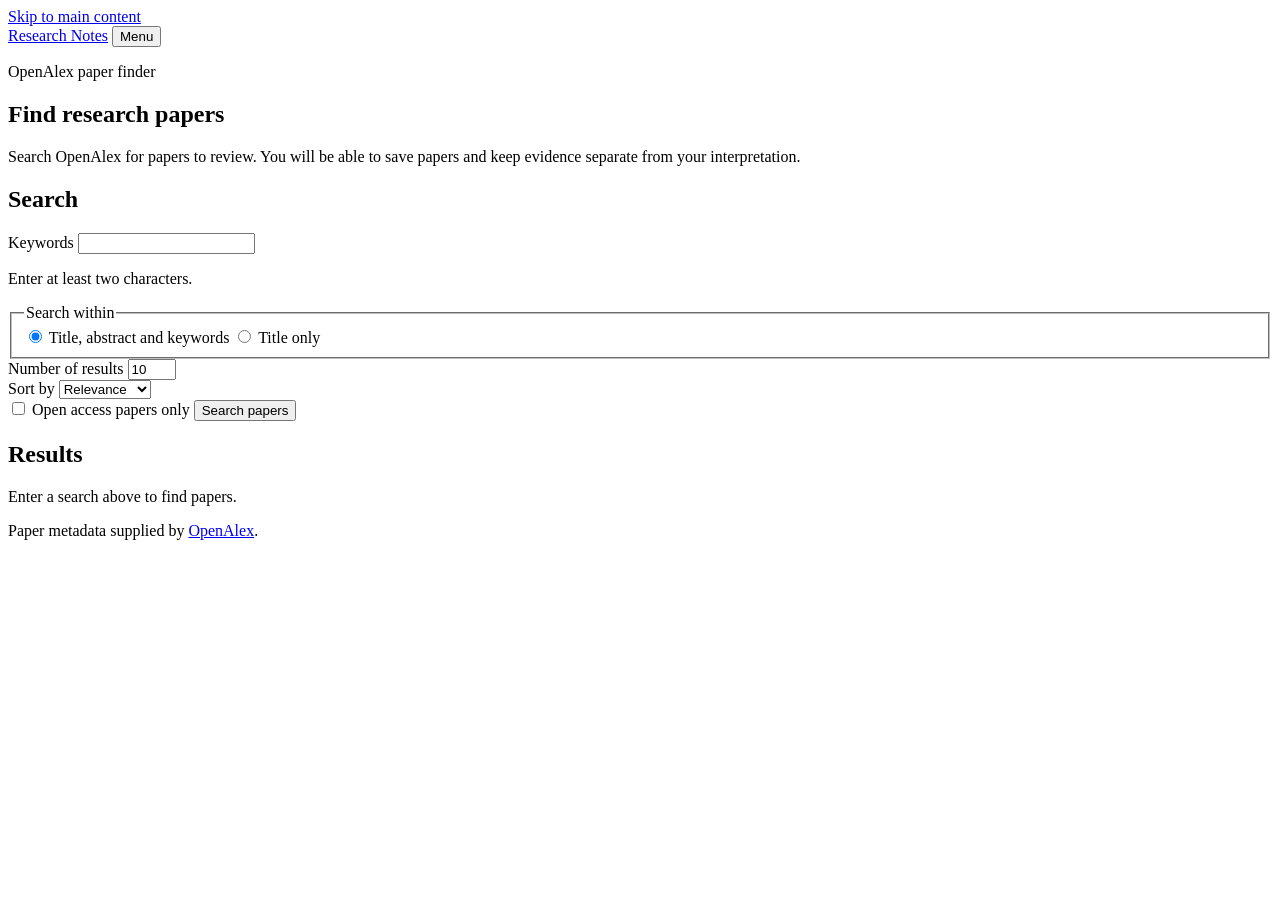
==== index.html @ a3c90d76 "Add semantic search page structure" ====
<!doctype html>
<html lang="en">
<head>
  <meta charset="utf-8">
  <meta name="viewport" content="width=device-width, initial-scale=1">
  <title>Search papers | Research Notes</title>
  <link rel="stylesheet" href="styles.css">
  <script type="module" src="js/search.js"></script>
</head>
<body>
  <a class="skip-link" href="#main-content">Skip to main content</a>

  <header class="site-header">
    <div class="header-inner">
      <a class="site-name" href="index.html">Research Notes</a>

      <button
        id="menu-toggle"
        class="menu-toggle"
        type="button"
        aria-expanded="false"
        aria-controls="site-nav">
        Menu
      </button>

      <nav id="site-nav" class="site-nav" aria-label="Main navigation" hidden>
        <ul>
          <li><a href="index.html" aria-current="page">Search</a></li>
        </ul>
      </nav>
    </div>
  </header>

  <main id="main-content">
    <section class="intro" aria-labelledby="page-heading">
      <p class="eyebrow">OpenAlex paper finder</p>
      <h1 id="page-heading">Find research papers</h1>
      <p>
        Search OpenAlex for papers to review. You will be able to save papers and
        keep evidence separate from your interpretation.
      </p>
    </section>

    <section class="search-panel" aria-labelledby="search-heading">
      <h2 id="search-heading">Search</h2>

      <form id="search-form" novalidate>
        <div class="field">
          <label for="query">Keywords</label>
          <input
            id="query"
            name="query"
            type="search"
            required
            minlength="2"
            maxlength="120"
            autocomplete="off"
            aria-describedby="query-hint query-error">
          <p id="query-hint" class="hint">Enter at least two characters.</p>
          <p id="query-error" class="form-error" hidden></p>
        </div>

        <fieldset>
          <legend>Search within</legend>
          <div class="choice-list">
            <label>
              <input type="radio" name="scope" value="title_abstract_keywords" checked>
              Title, abstract and keywords
            </label>
            <label>
              <input type="radio" name="scope" value="title">
              Title only
            </label>
          </div>
        </fieldset>

        <div class="search-grid">
          <div class="field">
            <label for="result-count">Number of results</label>
            <input
              id="result-count"
              name="resultCount"
              type="number"
              min="5"
              max="25"
              step="5"
              value="10">
          </div>

          <div class="field">
            <label for="sort">Sort by</label>
            <select id="sort" name="sort">
              <option value="relevance_score:desc">Relevance</option>
              <option value="publication_date:desc">Newest first</option>
              <option value="cited_by_count:desc">Most cited</option>
            </select>
          </div>
        </div>

        <label class="checkbox-row">
          <input id="open-access" name="openAccess" type="checkbox">
          Open access papers only
        </label>

        <button id="search-button" class="primary-button" type="submit">
          Search papers
        </button>
      </form>
    </section>

    <section class="results-section" aria-labelledby="results-heading">
      <div class="results-heading-row">
        <h2 id="results-heading">Results</h2>
        <p id="result-count-text"></p>
      </div>

      <p id="search-status" class="status" role="status" aria-live="polite">
        Enter a search above to find papers.
      </p>

      <ul id="results-list" class="results-list" aria-label="Search results"></ul>
    </section>
  </main>

  <footer class="site-footer">
    <p>
      Paper metadata supplied by
      <a href="https://openalex.org/">OpenAlex</a>.
    </p>
  </footer>
</body>
</html>
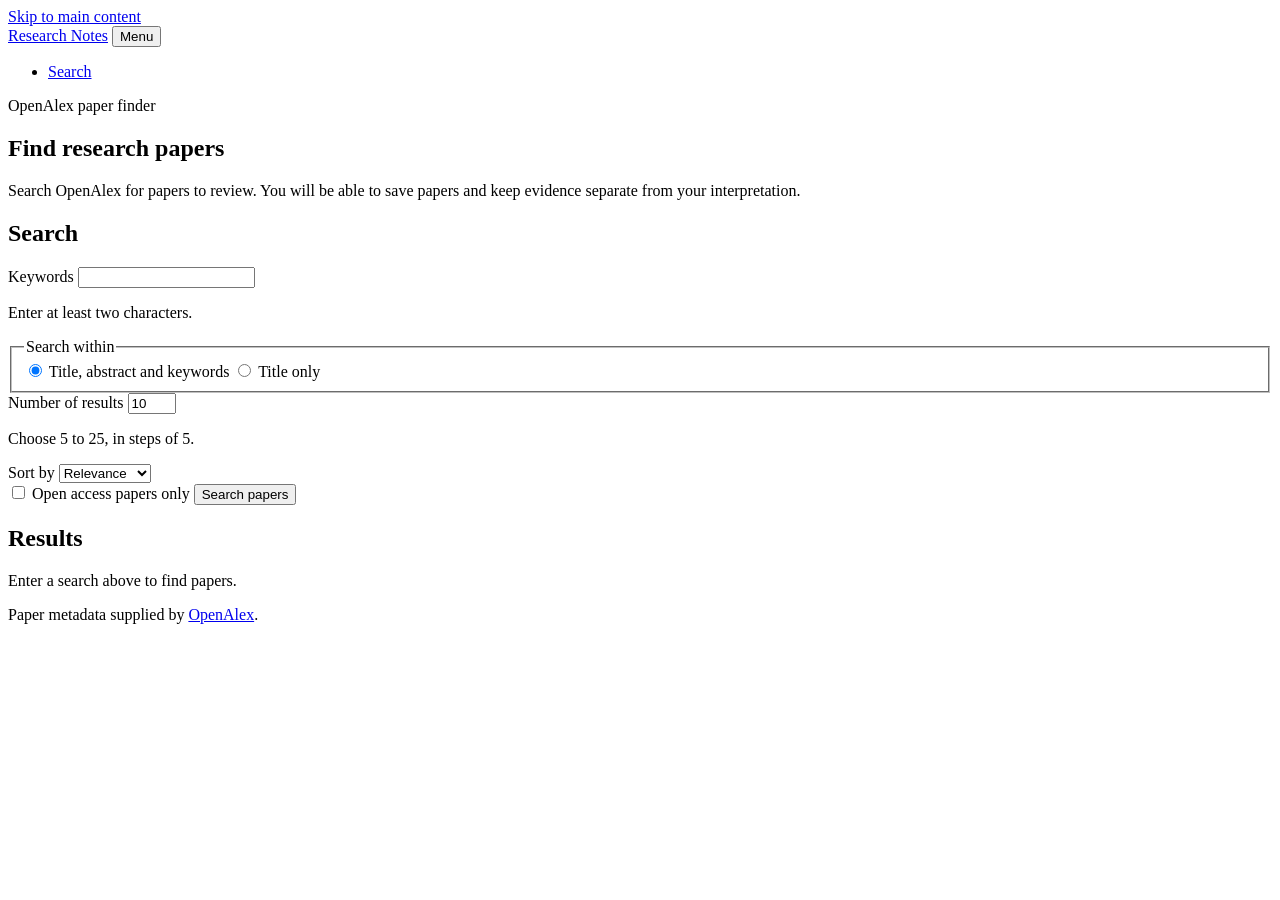
==== commit 8969c0da: "Improve search form validation markup" ====
--- a/index.html
+++ b/index.html
@@ -23,7 +23,7 @@
         Menu
       </button>
 
-      <nav id="site-nav" class="site-nav" aria-label="Main navigation" hidden>
+      <nav id="site-nav" class="site-nav" aria-label="Main navigation">
         <ul>
           <li><a href="index.html" aria-current="page">Search</a></li>
         </ul>
@@ -84,7 +84,10 @@
               min="5"
               max="25"
               step="5"
-              value="10">
+              value="10"
+              aria-describedby="result-count-hint result-count-error">
+            <p id="result-count-hint" class="hint">Choose 5 to 25, in steps of 5.</p>
+            <p id="result-count-error" class="form-error" hidden></p>
           </div>
 
           <div class="field">
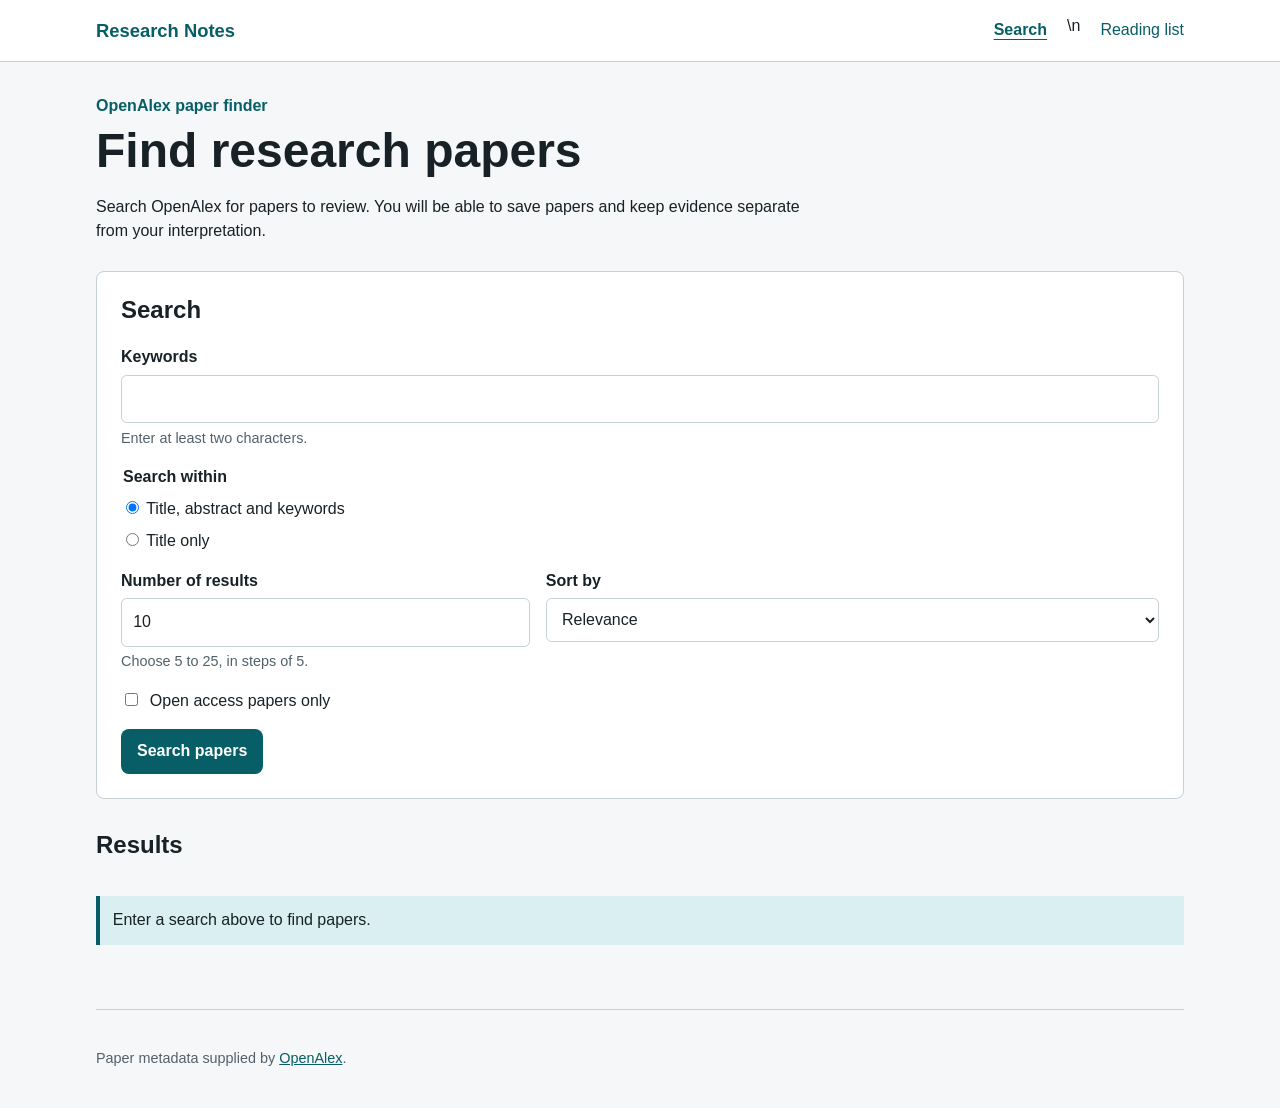
==== commit 62239732: "Add reading list to search navigation" ====
--- a/index.html
+++ b/index.html
@@ -25,7 +25,7 @@
 
       <nav id="site-nav" class="site-nav" aria-label="Main navigation">
         <ul>
-          <li><a href="index.html" aria-current="page">Search</a></li>
+          <li><a href="index.html" aria-current="page">Search</a></li>\n          <li><a href="reading-list.html">Reading list</a></li>
         </ul>
       </nav>
     </div>
--- a/styles.css
+++ b/styles.css
@@ -0,0 +1,91 @@
+:root {
+  --colour-bg: #f5f7f8; --colour-surface: #ffffff; --colour-text: #182126;
+  --colour-muted: #53616a; --colour-border: #c6d0d5; --colour-primary: #075e66;
+  --colour-primary-dark: #04474d; --colour-accent: #d9eff1; --colour-error: #a11a1a;
+  --colour-focus: #ffbf47; --radius: 0.5rem; --content-width: 68rem;
+  font-family: Arial, Helvetica, sans-serif; color: var(--colour-text); background: var(--colour-bg);
+}
+* { box-sizing: border-box; }
+body { margin: 0; line-height: 1.5; }
+a { color: var(--colour-primary); }
+a:hover { color: var(--colour-primary-dark); }
+a:focus-visible, button:focus-visible, input:focus-visible, select:focus-visible, textarea:focus-visible {
+  outline: 3px solid var(--colour-focus); outline-offset: 3px;
+}
+.skip-link {
+  position: absolute; left: 0.75rem; top: -5rem; z-index: 10;
+  padding: 0.65rem 0.9rem; background: var(--colour-text); color: #fff;
+}
+.skip-link:focus { top: 0.75rem; }
+.site-header { background: var(--colour-surface); border-bottom: 1px solid var(--colour-border); }
+.header-inner, main, .site-footer { width: min(100% - 2rem, var(--content-width)); margin-inline: auto; }
+.header-inner { position: relative; padding-block: 0.9rem; }
+.site-name { display: inline-block; font-size: 1.15rem; font-weight: 700; text-decoration: none; }
+.menu-toggle {
+  float: right; padding: 0.5rem 0.75rem; border: 1px solid var(--colour-border);
+  border-radius: var(--radius); background: var(--colour-surface); color: var(--colour-text);
+  font: inherit; cursor: pointer;
+}
+.site-nav { display: none; clear: both; padding-top: 0.75rem; }
+.site-nav.is-open { display: block; }
+.site-nav ul { margin: 0; padding: 0; list-style: none; }
+.site-nav a { display: block; padding: 0.6rem 0; text-decoration: none; }
+.site-nav a[aria-current="page"] { font-weight: 700; text-decoration: underline; text-underline-offset: 0.25rem; }
+main { padding-block: 2rem 3rem; }
+.intro { max-width: 46rem; margin-bottom: 1.75rem; }
+.eyebrow { margin: 0 0 0.25rem; color: var(--colour-primary); font-weight: 700; }
+h1, h2, h3 { line-height: 1.2; }
+h1 { margin: 0; font-size: clamp(2rem, 7vw, 3rem); }
+h2 { margin-top: 0; }
+.search-panel, .result-card { background: var(--colour-surface); border: 1px solid var(--colour-border); border-radius: var(--radius); }
+.search-panel { padding: 1rem; }
+.field { margin-bottom: 1rem; }
+label, legend { font-weight: 700; }
+input[type="search"], input[type="number"], select, textarea {
+  display: block; width: 100%; margin-top: 0.35rem; padding: 0.7rem;
+  border: 1px solid var(--colour-border); border-radius: 0.35rem;
+  background: #fff; color: var(--colour-text); font: inherit;
+}
+fieldset { margin: 0 0 1rem; padding: 0; border: 0; }
+.choice-list { display: grid; gap: 0.5rem; margin-top: 0.45rem; }
+.choice-list label, .checkbox-row { font-weight: 400; }
+.checkbox-row { display: flex; gap: 0.55rem; align-items: flex-start; margin-bottom: 1rem; }
+.checkbox-row input { margin-top: 0.25rem; }
+.hint, .form-error { margin: 0.3rem 0 0; font-size: 0.9rem; }
+.hint { color: var(--colour-muted); }
+.form-error { color: var(--colour-error); font-weight: 700; }
+input[aria-invalid="true"] { border-color: var(--colour-error); border-width: 2px; }
+.primary-button {
+  min-height: 2.75rem; padding: 0.65rem 1rem; border: 0; border-radius: var(--radius);
+  background: var(--colour-primary); color: #fff; font: inherit; font-weight: 700; cursor: pointer;
+}
+#search-button:hover { background: var(--colour-primary-dark); }
+.primary-button:disabled { cursor: wait; opacity: 0.65; }
+.results-section { margin-top: 2rem; }
+.results-heading-row { display: flex; gap: 1rem; align-items: baseline; justify-content: space-between; }
+.results-heading-row p { margin: 0; color: var(--colour-muted); }
+.status { padding: 0.8rem; border-left: 4px solid var(--colour-primary); background: var(--colour-accent); }
+.status.error { border-left-color: var(--colour-error); }
+.results-list { display: grid; gap: 1rem; margin: 1rem 0 0; padding: 0; list-style: none; }
+.result-card { padding: 1rem; }
+.paper-detail { display: grid; gap: 2rem; }
+.paper-detail > header, .paper-detail section { background: var(--colour-surface); border: 1px solid var(--colour-border); border-radius: var(--radius); padding: 1rem; }
+.paper-meta { margin: 1rem 0; padding-left: 1.25rem; }
+.notes-panel textarea { resize: vertical; min-height: 9rem; }
+.save-status { min-height: 1.5rem; font-weight: 700; }
+.result-card h3 { margin: 0 0 0.55rem; font-size: 1.15rem; }
+.result-card h3 a { text-decoration-thickness: 0.08em; text-underline-offset: 0.16em; }
+.result-meta, .result-source { margin: 0.35rem 0; color: var(--colour-muted); }
+.result-tags { display: flex; flex-wrap: wrap; gap: 0.4rem; margin-top: 0.7rem; }
+.tag { padding: 0.2rem 0.5rem; border-radius: 999px; background: var(--colour-accent); font-size: 0.85rem; }
+.site-footer { padding-block: 1.5rem; border-top: 1px solid var(--colour-border); color: var(--colour-muted); font-size: 0.9rem; }
+
+@media (min-width: 46rem) {
+  .header-inner { display: flex; align-items: center; justify-content: space-between; }
+  .menu-toggle { display: none; }
+  .site-nav, .site-nav.is-open { display: block; clear: none; padding-top: 0; }
+  .site-nav ul { display: flex; gap: 1.25rem; }
+  .site-nav a { padding: 0.25rem 0; }
+  .search-panel { padding: 1.5rem; }
+  .search-grid { display: grid; grid-template-columns: 1fr 1.5fr; gap: 1rem; }
+}
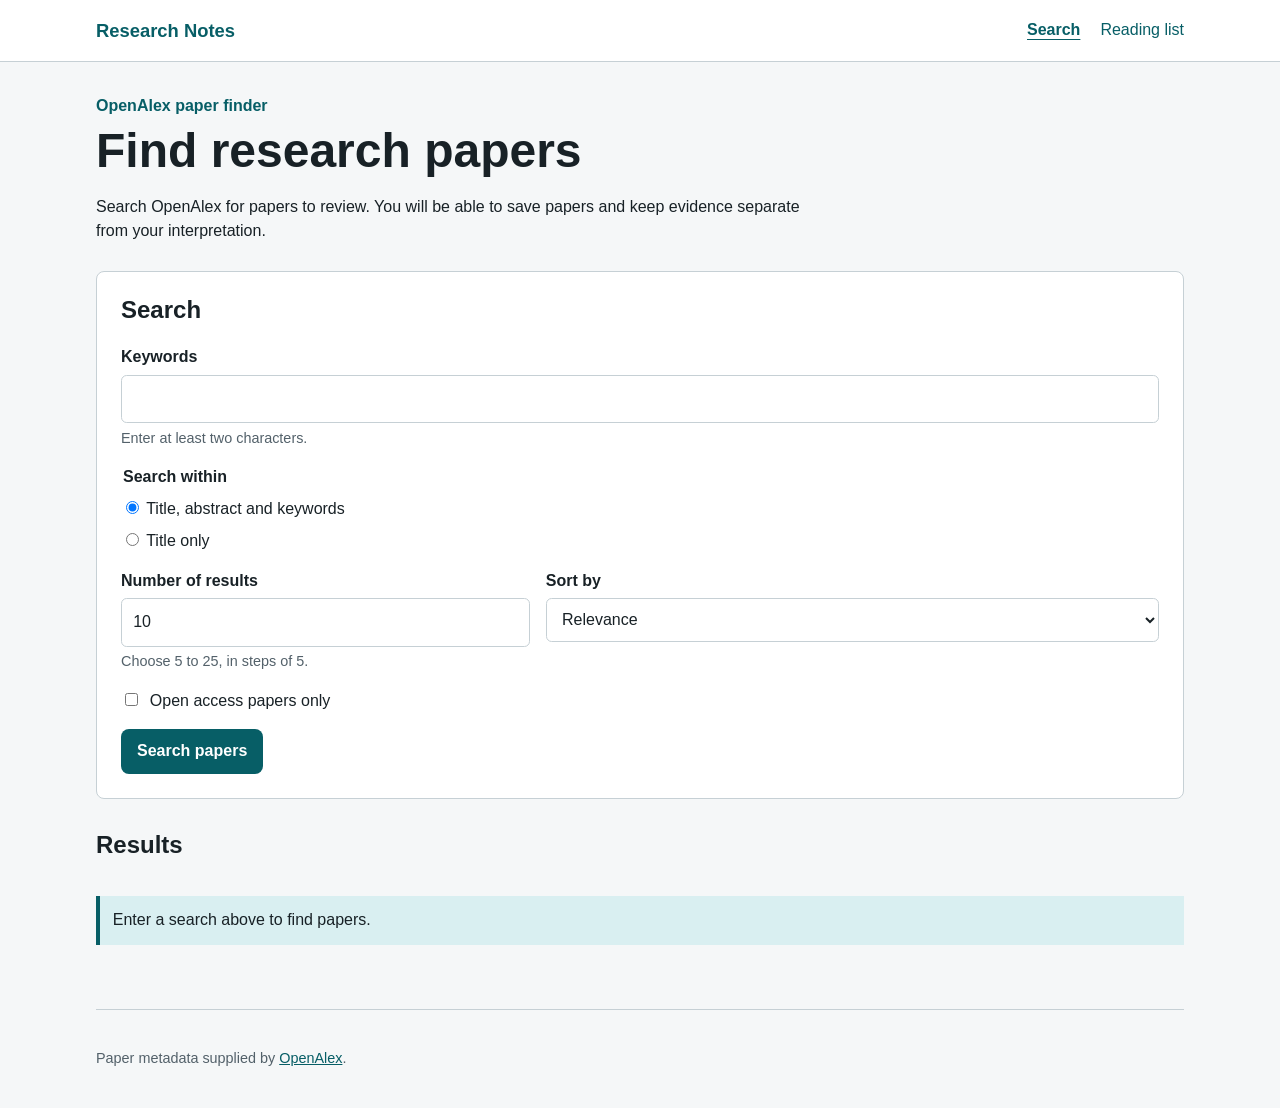
==== commit c5346b80: "Fix stray menu text" ====
--- a/index.html
+++ b/index.html
@@ -25,7 +25,8 @@
 
       <nav id="site-nav" class="site-nav" aria-label="Main navigation">
         <ul>
-          <li><a href="index.html" aria-current="page">Search</a></li>\n          <li><a href="reading-list.html">Reading list</a></li>
+          <li><a href="index.html" aria-current="page">Search</a></li>
+          <li><a href="reading-list.html">Reading list</a></li>
         </ul>
       </nav>
     </div>
--- a/styles.css
+++ b/styles.css
@@ -60,7 +60,7 @@
   background: var(--colour-primary); color: #fff; font: inherit; font-weight: 700; cursor: pointer;
 }
 #search-button:hover { background: var(--colour-primary-dark); }
-.primary-button:disabled { cursor: wait; opacity: 0.65; }
+.primary-button:disabled { cursor: wait; opacity: 0.65; }\n.secondary-button { padding: 0.55rem 0.85rem; border: 1px solid var(--colour-border); border-radius: var(--radius); background: var(--colour-surface); color: var(--colour-text); font: inherit; cursor: pointer; }\n.secondary-button:hover { border-color: var(--colour-primary); }
 .results-section { margin-top: 2rem; }
 .results-heading-row { display: flex; gap: 1rem; align-items: baseline; justify-content: space-between; }
 .results-heading-row p { margin: 0; color: var(--colour-muted); }
@@ -72,7 +72,7 @@
 .paper-detail > header, .paper-detail section { background: var(--colour-surface); border: 1px solid var(--colour-border); border-radius: var(--radius); padding: 1rem; }
 .paper-meta { margin: 1rem 0; padding-left: 1.25rem; }
 .notes-panel textarea { resize: vertical; min-height: 9rem; }
-.save-status { min-height: 1.5rem; font-weight: 700; }
+.save-status { min-height: 1.5rem; font-weight: 700; }\n.reading-notes { margin-block: 0.8rem; padding: 0.75rem; background: var(--colour-bg); border-radius: var(--radius); }\n.reading-notes p { margin: 0.35rem 0; }
 .result-card h3 { margin: 0 0 0.55rem; font-size: 1.15rem; }
 .result-card h3 a { text-decoration-thickness: 0.08em; text-underline-offset: 0.16em; }
 .result-meta, .result-source { margin: 0.35rem 0; color: var(--colour-muted); }
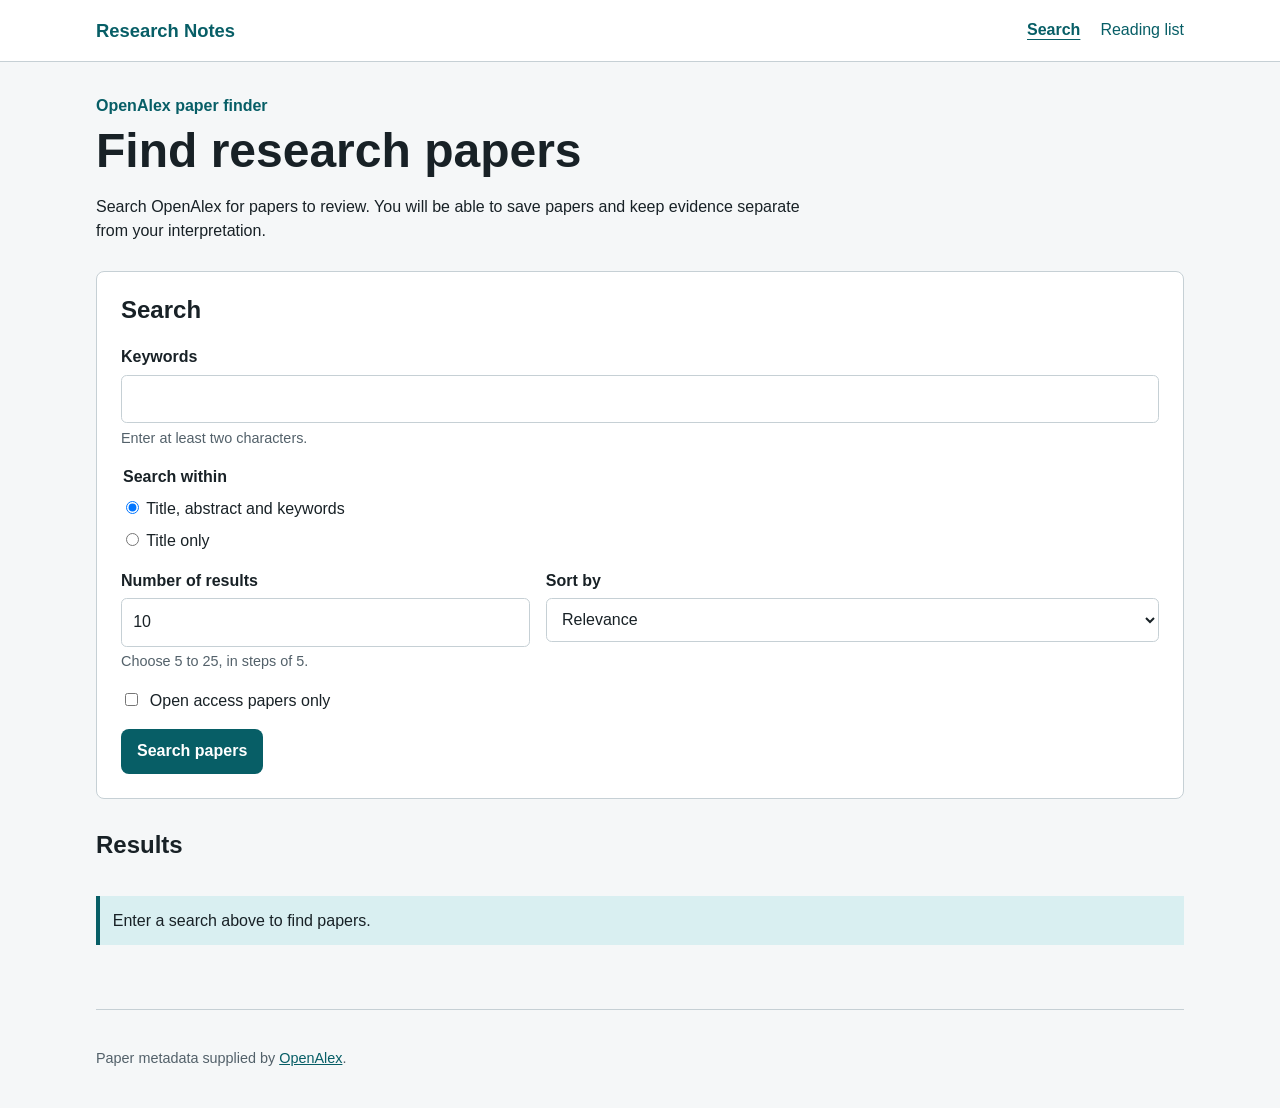
==== commit f9e76086: "Improve skip-link focus target" ====
--- a/index.html
+++ b/index.html
@@ -32,7 +32,7 @@
     </div>
   </header>
 
-  <main id="main-content">
+  <main id="main-content" tabindex="-1">
     <section class="intro" aria-labelledby="page-heading">
       <p class="eyebrow">OpenAlex paper finder</p>
       <h1 id="page-heading">Find research papers</h1>
@@ -42,7 +42,7 @@
       </p>
     </section>
 
-    <section class="search-panel" aria-labelledby="search-heading">
+    <search class="search-panel" aria-labelledby="search-heading">
       <h2 id="search-heading">Search</h2>
 
       <form id="search-form" novalidate>
@@ -110,7 +110,7 @@
           Search papers
         </button>
       </form>
-    </section>
+    </search>
 
     <section class="results-section" aria-labelledby="results-heading">
       <div class="results-heading-row">
--- a/styles.css
+++ b/styles.css
@@ -10,7 +10,7 @@
 a { color: var(--colour-primary); }
 a:hover { color: var(--colour-primary-dark); }
 a:focus-visible, button:focus-visible, input:focus-visible, select:focus-visible, textarea:focus-visible {
-  outline: 3px solid var(--colour-focus); outline-offset: 3px;
+  outline: 3px solid var(--colour-text); outline-offset: 2px; box-shadow: 0 0 0 5px var(--colour-focus);
 }
 .skip-link {
   position: absolute; left: 0.75rem; top: -5rem; z-index: 10;
@@ -20,7 +20,7 @@
 .site-header { background: var(--colour-surface); border-bottom: 1px solid var(--colour-border); }
 .header-inner, main, .site-footer { width: min(100% - 2rem, var(--content-width)); margin-inline: auto; }
 .header-inner { position: relative; padding-block: 0.9rem; }
-.site-name { display: inline-block; font-size: 1.15rem; font-weight: 700; text-decoration: none; }
+.site-name { display: inline-block; font-size: 1.15rem; font-weight: 700; text-decoration: none; view-transition-name: site-name; }
 .menu-toggle {
   float: right; padding: 0.5rem 0.75rem; border: 1px solid var(--colour-border);
   border-radius: var(--radius); background: var(--colour-surface); color: var(--colour-text);
@@ -31,7 +31,7 @@
 .site-nav ul { margin: 0; padding: 0; list-style: none; }
 .site-nav a { display: block; padding: 0.6rem 0; text-decoration: none; }
 .site-nav a[aria-current="page"] { font-weight: 700; text-decoration: underline; text-underline-offset: 0.25rem; }
-main { padding-block: 2rem 3rem; }
+main { padding-block: 2rem 3rem; view-transition-name: page-content; }
 .intro { max-width: 46rem; margin-bottom: 1.75rem; }
 .eyebrow { margin: 0 0 0.25rem; color: var(--colour-primary); font-weight: 700; }
 h1, h2, h3 { line-height: 1.2; }
@@ -60,8 +60,10 @@
   background: var(--colour-primary); color: #fff; font: inherit; font-weight: 700; cursor: pointer;
 }
 #search-button:hover { background: var(--colour-primary-dark); }
-.primary-button:disabled { cursor: wait; opacity: 0.65; }\n.secondary-button { padding: 0.55rem 0.85rem; border: 1px solid var(--colour-border); border-radius: var(--radius); background: var(--colour-surface); color: var(--colour-text); font: inherit; cursor: pointer; }\n.secondary-button:hover { border-color: var(--colour-primary); }
-.results-section { margin-top: 2rem; }
+.primary-button:disabled { cursor: wait; opacity: 0.65; }
+.secondary-button { padding: 0.55rem 0.85rem; border: 1px solid var(--colour-border); border-radius: var(--radius); background: var(--colour-surface); color: var(--colour-text); font: inherit; cursor: pointer; }
+.secondary-button:hover { border-color: var(--colour-primary); }
+.results-section { margin-top: 2rem; container-type: inline-size; }
 .results-heading-row { display: flex; gap: 1rem; align-items: baseline; justify-content: space-between; }
 .results-heading-row p { margin: 0; color: var(--colour-muted); }
 .status { padding: 0.8rem; border-left: 4px solid var(--colour-primary); background: var(--colour-accent); }
@@ -72,7 +74,23 @@
 .paper-detail > header, .paper-detail section { background: var(--colour-surface); border: 1px solid var(--colour-border); border-radius: var(--radius); padding: 1rem; }
 .paper-meta { margin: 1rem 0; padding-left: 1.25rem; }
 .notes-panel textarea { resize: vertical; min-height: 9rem; }
-.save-status { min-height: 1.5rem; font-weight: 700; }\n.reading-notes { margin-block: 0.8rem; padding: 0.75rem; background: var(--colour-bg); border-radius: var(--radius); }\n.reading-notes p { margin: 0.35rem 0; }
+.save-status { min-height: 1.5rem; font-weight: 700; }
+.reading-notes { margin-block: 0.8rem; padding: 0.75rem; background: var(--colour-bg); border-radius: var(--radius); }
+.reading-notes p { margin: 0.35rem 0; }
+.metadata-comparison { display: grid; gap: 0.75rem; margin: 1rem 0 0; padding: 0; list-style: none; }
+.metadata-comparison li { padding: 0.8rem; border: 1px solid var(--colour-border); border-radius: var(--radius); }
+.metadata-comparison p { margin: 0.35rem 0 0; overflow-wrap: anywhere; }
+.comparison-heading { display: flex; gap: 0.75rem; align-items: center; justify-content: space-between; }
+.comparison-state { padding: 0.15rem 0.45rem; border-radius: 999px; background: var(--colour-bg); font-size: 0.85rem; }
+.comparison-state.match { background: var(--colour-accent); }
+.comparison-state.different { border: 1px solid var(--colour-border); }
+.popover-button { display: none; }
+.source-help { max-width: 32rem; padding: 1rem; border: 1px solid var(--colour-border); border-radius: var(--radius); background: var(--colour-surface); color: var(--colour-text); }
+.source-help h3 { margin-top: 0; }
+@supports selector(:popover-open) {
+  .popover-button { display: inline-block; }
+  .source-help:popover-open { margin: auto; }
+}
 .result-card h3 { margin: 0 0 0.55rem; font-size: 1.15rem; }
 .result-card h3 a { text-decoration-thickness: 0.08em; text-underline-offset: 0.16em; }
 .result-meta, .result-source { margin: 0.35rem 0; color: var(--colour-muted); }
@@ -89,3 +107,38 @@
   .search-panel { padding: 1.5rem; }
   .search-grid { display: grid; grid-template-columns: 1fr 1.5fr; gap: 1rem; }
 }
+
+
+@container (min-width: 42rem) {
+  .results-section .result-card {
+    display: grid;
+    grid-template-columns: minmax(0, 1fr) auto;
+    column-gap: 1rem;
+    align-items: start;
+  }
+
+  .results-section .result-card h3,
+  .results-section .result-meta,
+  .results-section .result-source { grid-column: 1; }
+
+  .results-section .result-tags {
+    grid-column: 2;
+    grid-row: 1 / span 3;
+    justify-content: flex-end;
+    max-width: 14rem;
+    margin-top: 0;
+  }
+}
+
+@view-transition {
+  navigation: auto;
+}
+
+@media (prefers-reduced-motion: reduce) {
+  ::view-transition-old(root),
+  ::view-transition-new(root),
+  ::view-transition-old(site-name),
+  ::view-transition-new(site-name),
+  ::view-transition-old(page-content),
+  ::view-transition-new(page-content) { animation: none; }
+}
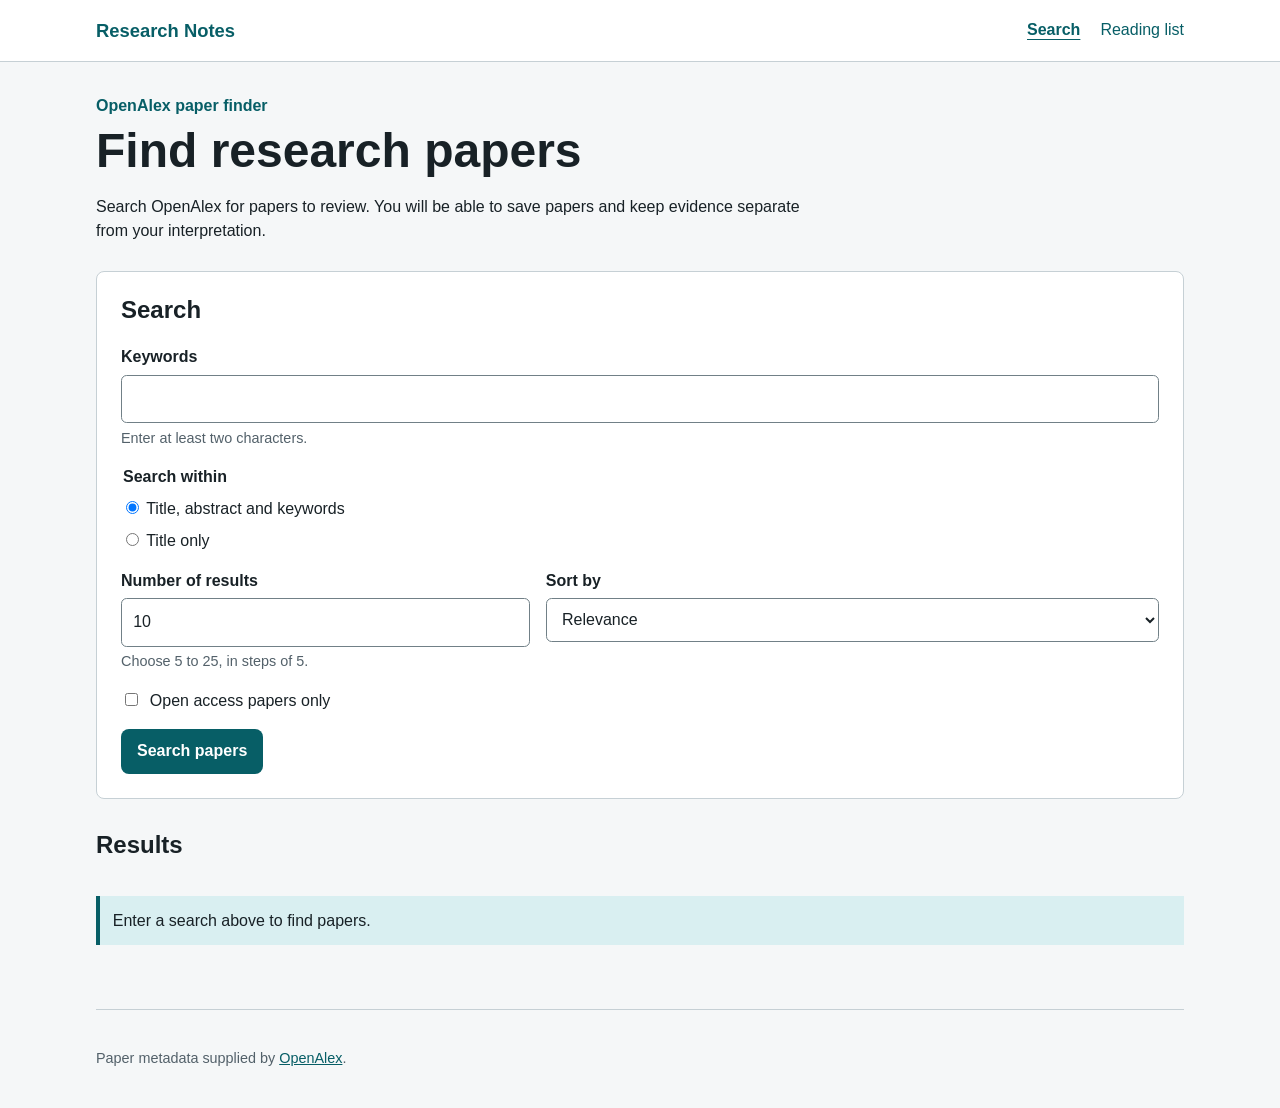
==== commit 90db4082: "Add inline source references to index.html" ====
--- a/index.html
+++ b/index.html
@@ -8,6 +8,7 @@
   <script type="module" src="js/search.js"></script>
 </head>
 <body>
+  <!-- See REFERENCES.md [H1] [A1]: semantic page structure and skip navigation. -->
   <a class="skip-link" href="#main-content">Skip to main content</a>
 
   <header class="site-header">
@@ -42,6 +43,7 @@
       </p>
     </section>
 
+    <!-- See REFERENCES.md [H2] [H3] [H4] [A2]: native search, form controls and accessible labelling. -->
     <search class="search-panel" aria-labelledby="search-heading">
       <h2 id="search-heading">Search</h2>
 
--- a/styles.css
+++ b/styles.css
@@ -1,6 +1,6 @@
 :root {
   --colour-bg: #f5f7f8; --colour-surface: #ffffff; --colour-text: #182126;
-  --colour-muted: #53616a; --colour-border: #c6d0d5; --colour-primary: #075e66;
+  --colour-muted: #53616a; --colour-border: #c6d0d5; --colour-control-border: #718087; --colour-primary: #075e66;
   --colour-primary-dark: #04474d; --colour-accent: #d9eff1; --colour-error: #a11a1a;
   --colour-focus: #ffbf47; --radius: 0.5rem; --content-width: 68rem;
   font-family: Arial, Helvetica, sans-serif; color: var(--colour-text); background: var(--colour-bg);
@@ -22,7 +22,7 @@
 .header-inner { position: relative; padding-block: 0.9rem; }
 .site-name { display: inline-block; font-size: 1.15rem; font-weight: 700; text-decoration: none; view-transition-name: site-name; }
 .menu-toggle {
-  float: right; padding: 0.5rem 0.75rem; border: 1px solid var(--colour-border);
+  float: right; padding: 0.5rem 0.75rem; border: 1px solid var(--colour-control-border);
   border-radius: var(--radius); background: var(--colour-surface); color: var(--colour-text);
   font: inherit; cursor: pointer;
 }
@@ -43,7 +43,7 @@
 label, legend { font-weight: 700; }
 input[type="search"], input[type="number"], select, textarea {
   display: block; width: 100%; margin-top: 0.35rem; padding: 0.7rem;
-  border: 1px solid var(--colour-border); border-radius: 0.35rem;
+  border: 1px solid var(--colour-control-border); border-radius: 0.35rem;
   background: #fff; color: var(--colour-text); font: inherit;
 }
 fieldset { margin: 0 0 1rem; padding: 0; border: 0; }
@@ -61,7 +61,7 @@
 }
 #search-button:hover { background: var(--colour-primary-dark); }
 .primary-button:disabled { cursor: wait; opacity: 0.65; }
-.secondary-button { padding: 0.55rem 0.85rem; border: 1px solid var(--colour-border); border-radius: var(--radius); background: var(--colour-surface); color: var(--colour-text); font: inherit; cursor: pointer; }
+.secondary-button { padding: 0.55rem 0.85rem; border: 1px solid var(--colour-control-border); border-radius: var(--radius); background: var(--colour-surface); color: var(--colour-text); font: inherit; cursor: pointer; }
 .secondary-button:hover { border-color: var(--colour-primary); }
 .results-section { margin-top: 2rem; container-type: inline-size; }
 .results-heading-row { display: flex; gap: 1rem; align-items: baseline; justify-content: space-between; }
